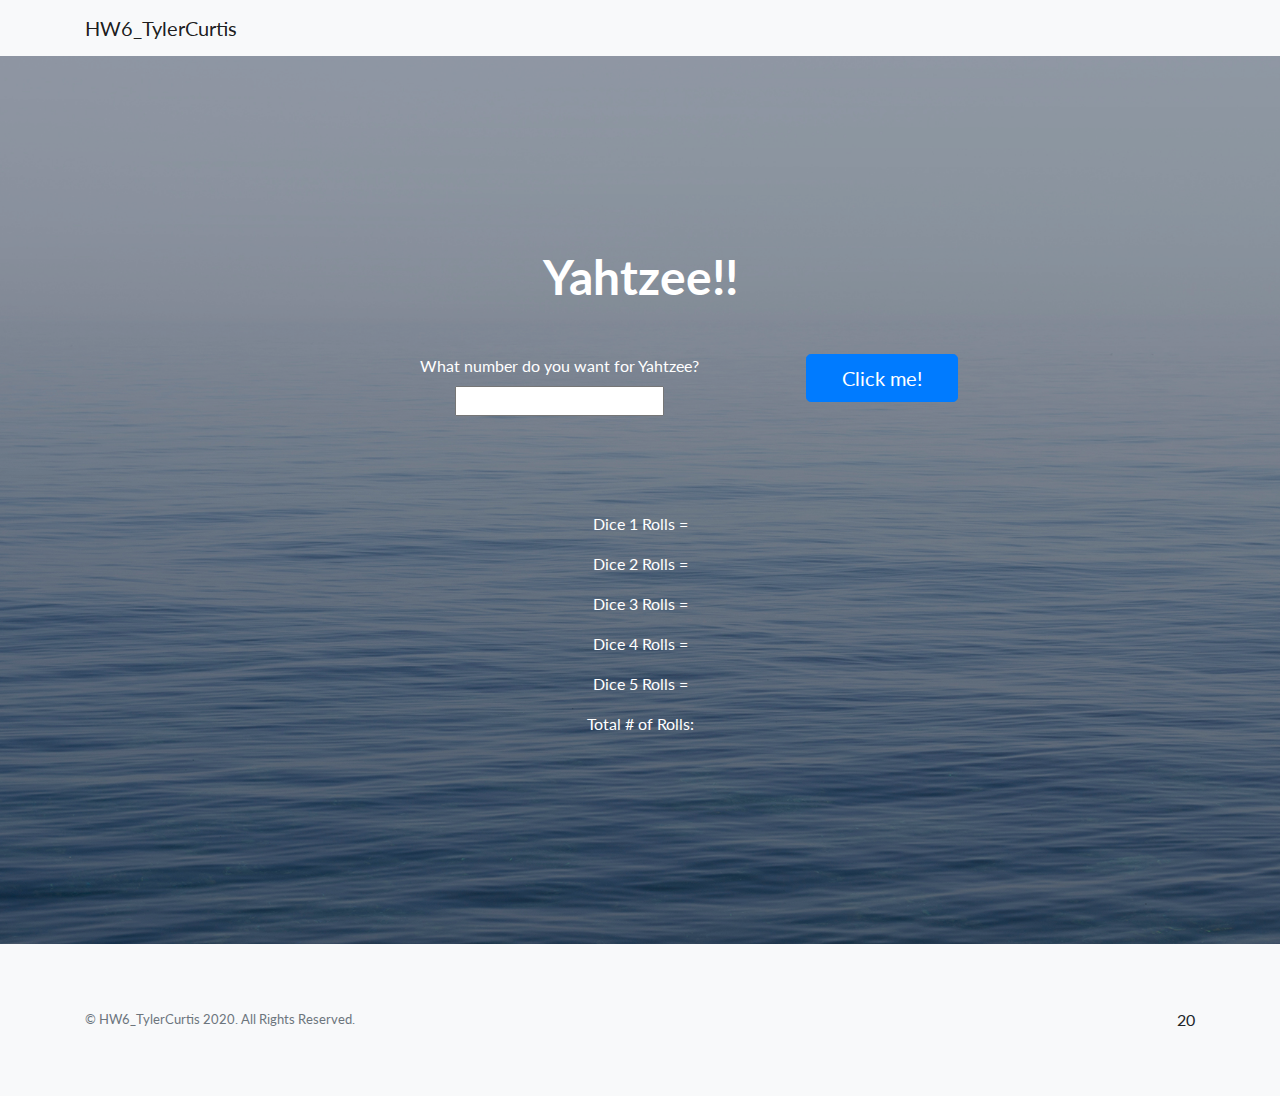
==== index.html @ ae4e48c7 "first-commit" ====
<!DOCTYPE html>
<html lang="en">

<head>

  <meta charset="utf-8">
  <meta name="viewport" content="width=device-width, initial-scale=1, shrink-to-fit=no">
  <meta name="description" content="">
  <meta name="author" content="">

  <title>HW6_TylerCurtis</title>

  <!-- Bootstrap core CSS -->
  <link href="vendor/bootstrap/css/bootstrap.min.css" rel="stylesheet">

  <!-- Custom fonts for this template -->
  <link href="vendor/fontawesome-free/css/all.min.css" rel="stylesheet">
  <link href="vendor/simple-line-icons/css/simple-line-icons.css" rel="stylesheet" type="text/css">
  <link href="https://fonts.googleapis.com/css?family=Lato:300,400,700,300italic,400italic,700italic" rel="stylesheet"
    type="text/css">

  <!-- Custom styles for this template -->
  <link href="css/landing-page.min.css" rel="stylesheet">

</head>

<body>

  <!-- Navigation -->
  <nav class="navbar navbar-light bg-light static-top">
    <div class="container">
      <a class="navbar-brand" href="#">HW6_TylerCurtis</a>
      <!--<a class="btn btn-primary" href="#">Sign In</a>-->
    </div>
  </nav>

  <!-- Masthead -->
  <header class="masthead text-white text-center">
    <div class="overlay"></div>
    <div class="container">
      <div class="row">
        <div class="col-xl-9 mx-auto">
          <h1 class="mb-5">Yahtzee!!</h1>
        </div>
        <div class="col-md-10 col-lg-8 col-xl-7 mx-auto">
          
          <!--MY CODE BEGINS HERE-->

          <!--TYLER CURTIS HW6 IS303 SEC 001-->

          <!--The main program description will be found in my script tags-->
          
          <!--Header, input box, and button, after the design of the bootstrap theme-->
          <form>
            <div class="form-row">
              <div class="col-12 col-md-9 mb-2 mb-md-0">
                <label>What number do you want for Yahtzee?</label>
                <input type="text" name="userNumber" id="input" value="">
              </div>
              <div class="col-12 col-md-3">
                <button type="button" class="btn btn-block btn-lg btn-primary" id="rollDice"
                  onclick="rollTheDie()">Click me!</button>
              </div>
            </div>
          </form>

          <!--images will appear here, but are currently set to nothing-->
          <br><br>
          <img id="die1" src=""></img>
          <img id="die2" src=""></img>
          <img id="die3" src=""></img>
          <img id="die4" src=""></img>
          <img id="die5" src=""></img>
          <br><br>

          <!--The p tags that represent the rolls of each die-->
          <p id="d1Rolls">Dice 1 Rolls =</p>
          <p id="d2Rolls">Dice 2 Rolls =</p>
          <p id="d3Rolls">Dice 3 Rolls =</p>
          <p id="d4Rolls">Dice 4 Rolls =</p>
          <p id="d5Rolls">Dice 5 Rolls =</p>
          <p id="tCount">Total # of Rolls:</p>

          <script>

            /*
            Description: This Program replicates part of a game of Yahtzee. Well, better put,
            it helps you get a "Yahtzee". Overall, the goal and process is simple: 
            (1) write in the input box the number Yahtzee you want to roll
            (2) On clicking the button, the code will roll 5 "dice" that will 
            generate random numbers until they match the number you want. When each
            die matches the number, an image of a die displaying that number will show, 
            and the program will list out how many rolls each die required, along with 
            totalling up the number of rows.
            (3) This program uses functions to do these specific tasks, making the code look quite clean :)
            */


            function rollTheDie() {

              //them variables
              var userYahtzee;
              var die1; //each one of these represents the value of the roll
              var die2;
              var die3;
              var die4;
              var die5;
              var d1Count = 0; //each is the number of times it took to match userYahtzee
              var d2Count = 0;
              var d3Count = 0;
              var d4Count = 0;
              var d5Count = 0;

              //getting value of userYahtzee from the DOM
              userYahtzee = parseInt(document.getElementById("input").value);
              //alert(userYahtzee);

              //checks to see if the number selected, is indeed a number and is between 1 and 6
              //(you know, like all normal dice, none of that Scattergories nonsense)
              if (userYahtzee < 1 || userYahtzee > 6 || isNaN(userYahtzee)) {
                alert("Invalid input. Must be number between 1 and 6.");
                document.getElementById("input").focus();
                return;
              }

              //for each die, there is a do-while loop that calls all but one of the other functions:

              //roll die 1, count how many rolls it takes, display image, and display that number
              do {
                die1 = Math.floor((Math.random() * 6) + 1);
                d1Count = countRoll(d1Count);
              } while (die1 != userYahtzee);
              debugger;
              displayImage(die1, "die1");
              displayCount("d1Rolls", 1, d1Count);

              //alert(d1Count);
              //roll die 2, count how many rolls it takes, display image, and display that number
              do {
                die2 = Math.floor((Math.random() * 6) + 1);
                d2Count = countRoll(d2Count);
              } while (die2 != userYahtzee);
              displayImage(die2, "die2");
              displayCount("d2Rolls", 2, d2Count);

              //roll die 3, count how many rolls it takes, display image, and display that number
              do {
                die3 = Math.floor((Math.random() * 6) + 1);
                d3Count = countRoll(d3Count);
              } while (die3 != userYahtzee);
              displayImage(die3, "die3");
              displayCount("d3Rolls", 3, d3Count);

              //roll die 4, count how many rolls it takes, display image, and display that number
              do {
                die4 = Math.floor((Math.random() * 6) + 1);
                d4Count = countRoll(d4Count);
              } while (die4 != userYahtzee);
              displayImage(die4, "die4");
              displayCount("d4Rolls", 4, d4Count);

              //roll die 5, count how many rolls it takes, display image, and display that number
              do {
                die5 = Math.floor((Math.random() * 6) + 1);
                d5Count = countRoll(d5Count);
              } while (die5 != userYahtzee);
              displayImage(die5, "die5");
              displayCount("d5Rolls", 5, d5Count);

              //display total count in DOM
              totalCount(d1Count, d2Count, d3Count, d4Count, d5Count);
            }

            //increments the parameter fed into the function by 1 every time it's called
            function countRoll(dCount) {
              //increments the passed in var by 1
              dCount++;
              return dCount;
            }

            //displays image based on what number is rolled
            function displayImage(diceNum, imgID) {
              var img;
              if (diceNum === 1) {
                img = document.getElementById(imgID).src = "images/dice1Use.jpg";
              }
              else if (diceNum === 2) {
                img = document.getElementById(imgID).src = "images/dice2Use.jpg";
              }
              else if (diceNum === 3) {
                img = document.getElementById(imgID).src = "images/dice3Use.jpg";
              }
              else if (diceNum === 4) {
                img = document.getElementById(imgID).src = "images/dice4Use.jpg";
              }
              else if (diceNum === 5) {
                img = document.getElementById(imgID).src = "images/dice5Use.jpg";
              }
              else {
                img = document.getElementById(imgID).src = "images/dice6Use.jpg";
              }
              return img;
            }

            //displays the count of rolls per die needed (displays in DOM)
            function displayCount(htmlID, dieNum, dieCount) {
              var output;
              output = document.getElementById(htmlID).innerHTML =
                "Dice " + dieNum + " Rolls = " + dieCount;
              return output;
            }

            //stores the totalCount variable, totals up the count, and displays it in the DOM
            function totalCount(d1, d2, d3, d4, d5) {
              //keeps total count variable
              var totalCount;
              totalCount = "Total # of Rolls: " + (d1 + d2 + d3 + d4 + d5);
              document.getElementById("tCount").innerHTML = totalCount;
              return totalCount;
            }

          </script>


          <!--End of my code-->

        </div>
      </div>
    </div>
  </header>



  <!-- Footer -->
  <footer class="footer bg-light">
    <div class="container">
      <div class="row">
        <div class="col-lg-6 h-100 text-center text-lg-left my-auto">
          <p class="text-muted small mb-4 mb-lg-0">&copy; HW6_TylerCurtis 2020. All Rights Reserved.</p>
        </div>
        <div class="col-lg-6 h-100 text-center text-lg-right my-auto">20
        </div>
      </div>
    </div>
  </footer>

  <!-- Bootstrap core JavaScript -->
  <script src="vendor/jquery/jquery.min.js"></script>
  <script src="vendor/bootstrap/js/bootstrap.bundle.min.js"></script>

</body>

</html>
---- vendor/simple-line-icons/css/simple-line-icons.css ----
/*
* Font Face
*/
@font-face {
  font-family: 'simple-line-icons';
  src: url('../fonts/Simple-Line-Icons.eot?v=2.4.0');
  src: url('../fonts/Simple-Line-Icons.eot?v=2.4.0#iefix') format('embedded-opentype'), url('../fonts/Simple-Line-Icons.woff2?v=2.4.0') format('woff2'), url('../fonts/Simple-Line-Icons.ttf?v=2.4.0') format('truetype'), url('../fonts/Simple-Line-Icons.woff?v=2.4.0') format('woff'), url('../fonts/Simple-Line-Icons.svg?v=2.4.0#simple-line-icons') format('svg');
  font-weight: normal;
  font-style: normal;
}
/*
 Use the following code if you want to have a class per icon.
 Instead of a list of all class selectors, you can use the generic [class*="icon-"] selector,
 but it's slower.
*/
.icon-user,
.icon-people,
.icon-user-female,
.icon-user-follow,
.icon-user-following,
.icon-user-unfollow,
.icon-login,
.icon-logout,
.icon-emotsmile,
.icon-phone,
.icon-call-end,
.icon-call-in,
.icon-call-out,
.icon-map,
.icon-location-pin,
.icon-direction,
.icon-directions,
.icon-compass,
.icon-layers,
.icon-menu,
.icon-list,
.icon-options-vertical,
.icon-options,
.icon-arrow-down,
.icon-arrow-left,
.icon-arrow-right,
.icon-arrow-up,
.icon-arrow-up-circle,
.icon-arrow-left-circle,
.icon-arrow-right-circle,
.icon-arrow-down-circle,
.icon-check,
.icon-clock,
.icon-plus,
.icon-minus,
.icon-close,
.icon-event,
.icon-exclamation,
.icon-organization,
.icon-trophy,
.icon-screen-smartphone,
.icon-screen-desktop,
.icon-plane,
.icon-notebook,
.icon-mustache,
.icon-mouse,
.icon-magnet,
.icon-energy,
.icon-disc,
.icon-cursor,
.icon-cursor-move,
.icon-crop,
.icon-chemistry,
.icon-speedometer,
.icon-shield,
.icon-screen-tablet,
.icon-magic-wand,
.icon-hourglass,
.icon-graduation,
.icon-ghost,
.icon-game-controller,
.icon-fire,
.icon-eyeglass,
.icon-envelope-open,
.icon-envelope-letter,
.icon-bell,
.icon-badge,
.icon-anchor,
.icon-wallet,
.icon-vector,
.icon-speech,
.icon-puzzle,
.icon-printer,
.icon-present,
.icon-playlist,
.icon-pin,
.icon-picture,
.icon-handbag,
.icon-globe-alt,
.icon-globe,
.icon-folder-alt,
.icon-folder,
.icon-film,
.icon-feed,
.icon-drop,
.icon-drawer,
.icon-docs,
.icon-doc,
.icon-diamond,
.icon-cup,
.icon-calculator,
.icon-bubbles,
.icon-briefcase,
.icon-book-open,
.icon-basket-loaded,
.icon-basket,
.icon-bag,
.icon-action-undo,
.icon-action-redo,
.icon-wrench,
.icon-umbrella,
.icon-trash,
.icon-tag,
.icon-support,
.icon-frame,
.icon-size-fullscreen,
.icon-size-actual,
.icon-shuffle,
.icon-share-alt,
.icon-share,
.icon-rocket,
.icon-question,
.icon-pie-chart,
.icon-pencil,
.icon-note,
.icon-loop,
.icon-home,
.icon-grid,
.icon-graph,
.icon-microphone,
.icon-music-tone-alt,
.icon-music-tone,
.icon-earphones-alt,
.icon-earphones,
.icon-equalizer,
.icon-like,
.icon-dislike,
.icon-control-start,
.icon-control-rewind,
.icon-control-play,
.icon-control-pause,
.icon-control-forward,
.icon-control-end,
.icon-volume-1,
.icon-volume-2,
.icon-volume-off,
.icon-calendar,
.icon-bulb,
.icon-chart,
.icon-ban,
.icon-bubble,
.icon-camrecorder,
.icon-camera,
.icon-cloud-download,
.icon-cloud-upload,
.icon-envelope,
.icon-eye,
.icon-flag,
.icon-heart,
.icon-info,
.icon-key,
.icon-link,
.icon-lock,
.icon-lock-open,
.icon-magnifier,
.icon-magnifier-add,
.icon-magnifier-remove,
.icon-paper-clip,
.icon-paper-plane,
.icon-power,
.icon-refresh,
.icon-reload,
.icon-settings,
.icon-star,
.icon-symbol-female,
.icon-symbol-male,
.icon-target,
.icon-credit-card,
.icon-paypal,
.icon-social-tumblr,
.icon-social-twitter,
.icon-social-facebook,
.icon-social-instagram,
.icon-social-linkedin,
.icon-social-pinterest,
.icon-social-github,
.icon-social-google,
.icon-social-reddit,
.icon-social-skype,
.icon-social-dribbble,
.icon-social-behance,
.icon-social-foursqare,
.icon-social-soundcloud,
.icon-social-spotify,
.icon-social-stumbleupon,
.icon-social-youtube,
.icon-social-dropbox,
.icon-social-vkontakte,
.icon-social-steam {
  font-family: 'simple-line-icons';
  speak: none;
  font-style: normal;
  font-weight: normal;
  font-variant: normal;
  text-transform: none;
  line-height: 1;
  /* Better Font Rendering =========== */
  -webkit-font-smoothing: antialiased;
  -moz-osx-font-smoothing: grayscale;
}
.icon-user:before {
  content: "\e005";
}
.icon-people:before {
  content: "\e001";
}
.icon-user-female:before {
  content: "\e000";
}
.icon-user-follow:before {
  content: "\e002";
}
.icon-user-following:before {
  content: "\e003";
}
.icon-user-unfollow:before {
  content: "\e004";
}
.icon-login:before {
  content: "\e066";
}
.icon-logout:before {
  content: "\e065";
}
.icon-emotsmile:before {
  content: "\e021";
}
.icon-phone:before {
  content: "\e600";
}
.icon-call-end:before {
  content: "\e048";
}
.icon-call-in:before {
  content: "\e047";
}
.icon-call-out:before {
  content: "\e046";
}
.icon-map:before {
  content: "\e033";
}
.icon-location-pin:before {
  content: "\e096";
}
.icon-direction:before {
  content: "\e042";
}
.icon-directions:before {
  content: "\e041";
}
.icon-compass:before {
  content: "\e045";
}
.icon-layers:before {
  content: "\e034";
}
.icon-menu:before {
  content: "\e601";
}
.icon-list:before {
  content: "\e067";
}
.icon-options-vertical:before {
  content: "\e602";
}
.icon-options:before {
  content: "\e603";
}
.icon-arrow-down:before {
  content: "\e604";
}
.icon-arrow-left:before {
  content: "\e605";
}
.icon-arrow-right:before {
  content: "\e606";
}
.icon-arrow-up:before {
  content: "\e607";
}
.icon-arrow-up-circle:before {
  content: "\e078";
}
.icon-arrow-left-circle:before {
  content: "\e07a";
}
.icon-arrow-right-circle:before {
  content: "\e079";
}
.icon-arrow-down-circle:before {
  content: "\e07b";
}
.icon-check:before {
  content: "\e080";
}
.icon-clock:before {
  content: "\e081";
}
.icon-plus:before {
  content: "\e095";
}
.icon-minus:before {
  content: "\e615";
}
.icon-close:before {
  content: "\e082";
}
.icon-event:before {
  content: "\e619";
}
.icon-exclamation:before {
  content: "\e617";
}
.icon-organization:before {
  content: "\e616";
}
.icon-trophy:before {
  content: "\e006";
}
.icon-screen-smartphone:before {
  content: "\e010";
}
.icon-screen-desktop:before {
  content: "\e011";
}
.icon-plane:before {
  content: "\e012";
}
.icon-notebook:before {
  content: "\e013";
}
.icon-mustache:before {
  content: "\e014";
}
.icon-mouse:before {
  content: "\e015";
}
.icon-magnet:before {
  content: "\e016";
}
.icon-energy:before {
  content: "\e020";
}
.icon-disc:before {
  content: "\e022";
}
.icon-cursor:before {
  content: "\e06e";
}
.icon-cursor-move:before {
  content: "\e023";
}
.icon-crop:before {
  content: "\e024";
}
.icon-chemistry:before {
  content: "\e026";
}
.icon-speedometer:before {
  content: "\e007";
}
.icon-shield:before {
  content: "\e00e";
}
.icon-screen-tablet:before {
  content: "\e00f";
}
.icon-magic-wand:before {
  content: "\e017";
}
.icon-hourglass:before {
  content: "\e018";
}
.icon-graduation:before {
  content: "\e019";
}
.icon-ghost:before {
  content: "\e01a";
}
.icon-game-controller:before {
  content: "\e01b";
}
.icon-fire:before {
  content: "\e01c";
}
.icon-eyeglass:before {
  content: "\e01d";
}
.icon-envelope-open:before {
  content: "\e01e";
}
.icon-envelope-letter:before {
  content: "\e01f";
}
.icon-bell:before {
  content: "\e027";
}
.icon-badge:before {
  content: "\e028";
}
.icon-anchor:before {
  content: "\e029";
}
.icon-wallet:before {
  content: "\e02a";
}
.icon-vector:before {
  content: "\e02b";
}
.icon-speech:before {
  content: "\e02c";
}
.icon-puzzle:before {
  content: "\e02d";
}
.icon-printer:before {
  content: "\e02e";
}
.icon-present:before {
  content: "\e02f";
}
.icon-playlist:before {
  content: "\e030";
}
.icon-pin:before {
  content: "\e031";
}
.icon-picture:before {
  content: "\e032";
}
.icon-handbag:before {
  content: "\e035";
}
.icon-globe-alt:before {
  content: "\e036";
}
.icon-globe:before {
  content: "\e037";
}
.icon-folder-alt:before {
  content: "\e039";
}
.icon-folder:before {
  content: "\e089";
}
.icon-film:before {
  content: "\e03a";
}
.icon-feed:before {
  content: "\e03b";
}
.icon-drop:before {
  content: "\e03e";
}
.icon-drawer:before {
  content: "\e03f";
}
.icon-docs:before {
  content: "\e040";
}
.icon-doc:before {
  content: "\e085";
}
.icon-diamond:before {
  content: "\e043";
}
.icon-cup:before {
  content: "\e044";
}
.icon-calculator:before {
  content: "\e049";
}
.icon-bubbles:before {
  content: "\e04a";
}
.icon-briefcase:before {
  content: "\e04b";
}
.icon-book-open:before {
  content: "\e04c";
}
.icon-basket-loaded:before {
  content: "\e04d";
}
.icon-basket:before {
  content: "\e04e";
}
.icon-bag:before {
  content: "\e04f";
}
.icon-action-undo:before {
  content: "\e050";
}
.icon-action-redo:before {
  content: "\e051";
}
.icon-wrench:before {
  content: "\e052";
}
.icon-umbrella:before {
  content: "\e053";
}
.icon-trash:before {
  content: "\e054";
}
.icon-tag:before {
  content: "\e055";
}
.icon-support:before {
  content: "\e056";
}
.icon-frame:before {
  content: "\e038";
}
.icon-size-fullscreen:before {
  content: "\e057";
}
.icon-size-actual:before {
  content: "\e058";
}
.icon-shuffle:before {
  content: "\e059";
}
.icon-share-alt:before {
  content: "\e05a";
}
.icon-share:before {
  content: "\e05b";
}
.icon-rocket:before {
  content: "\e05c";
}
.icon-question:before {
  content: "\e05d";
}
.icon-pie-chart:before {
  content: "\e05e";
}
.icon-pencil:before {
  content: "\e05f";
}
.icon-note:before {
  content: "\e060";
}
.icon-loop:before {
  content: "\e064";
}
.icon-home:before {
  content: "\e069";
}
.icon-grid:before {
  content: "\e06a";
}
.icon-graph:before {
  content: "\e06b";
}
.icon-microphone:before {
  content: "\e063";
}
.icon-music-tone-alt:before {
  content: "\e061";
}
.icon-music-tone:before {
  content: "\e062";
}
.icon-earphones-alt:before {
  content: "\e03c";
}
.icon-earphones:before {
  content: "\e03d";
}
.icon-equalizer:before {
  content: "\e06c";
}
.icon-like:before {
  content: "\e068";
}
.icon-dislike:before {
  content: "\e06d";
}
.icon-control-start:before {
  content: "\e06f";
}
.icon-control-rewind:before {
  content: "\e070";
}
.icon-control-play:before {
  content: "\e071";
}
.icon-control-pause:before {
  content: "\e072";
}
.icon-control-forward:before {
  content: "\e073";
}
.icon-control-end:before {
  content: "\e074";
}
.icon-volume-1:before {
  content: "\e09f";
}
.icon-volume-2:before {
  content: "\e0a0";
}
.icon-volume-off:before {
  content: "\e0a1";
}
.icon-calendar:before {
  content: "\e075";
}
.icon-bulb:before {
  content: "\e076";
}
.icon-chart:before {
  content: "\e077";
}
.icon-ban:before {
  content: "\e07c";
}
.icon-bubble:before {
  content: "\e07d";
}
.icon-camrecorder:before {
  content: "\e07e";
}
.icon-camera:before {
  content: "\e07f";
}
.icon-cloud-download:before {
  content: "\e083";
}
.icon-cloud-upload:before {
  content: "\e084";
}
.icon-envelope:before {
  content: "\e086";
}
.icon-eye:before {
  content: "\e087";
}
.icon-flag:before {
  content: "\e088";
}
.icon-heart:before {
  content: "\e08a";
}
.icon-info:before {
  content: "\e08b";
}
.icon-key:before {
  content: "\e08c";
}
.icon-link:before {
  content: "\e08d";
}
.icon-lock:before {
  content: "\e08e";
}
.icon-lock-open:before {
  content: "\e08f";
}
.icon-magnifier:before {
  content: "\e090";
}
.icon-magnifier-add:before {
  content: "\e091";
}
.icon-magnifier-remove:before {
  content: "\e092";
}
.icon-paper-clip:before {
  content: "\e093";
}
.icon-paper-plane:before {
  content: "\e094";
}
.icon-power:before {
  content: "\e097";
}
.icon-refresh:before {
  content: "\e098";
}
.icon-reload:before {
  content: "\e099";
}
.icon-settings:before {
  content: "\e09a";
}
.icon-star:before {
  content: "\e09b";
}
.icon-symbol-female:before {
  content: "\e09c";
}
.icon-symbol-male:before {
  content: "\e09d";
}
.icon-target:before {
  content: "\e09e";
}
.icon-credit-card:before {
  content: "\e025";
}
.icon-paypal:before {
  content: "\e608";
}
.icon-social-tumblr:before {
  content: "\e00a";
}
.icon-social-twitter:before {
  content: "\e009";
}
.icon-social-facebook:before {
  content: "\e00b";
}
.icon-social-instagram:before {
  content: "\e609";
}
.icon-social-linkedin:before {
  content: "\e60a";
}
.icon-social-pinterest:before {
  content: "\e60b";
}
.icon-social-github:before {
  content: "\e60c";
}
.icon-social-google:before {
  content: "\e60d";
}
.icon-social-reddit:before {
  content: "\e60e";
}
.icon-social-skype:before {
  content: "\e60f";
}
.icon-social-dribbble:before {
  content: "\e00d";
}
.icon-social-behance:before {
  content: "\e610";
}
.icon-social-foursqare:before {
  content: "\e611";
}
.icon-social-soundcloud:before {
  content: "\e612";
}
.icon-social-spotify:before {
  content: "\e613";
}
.icon-social-stumbleupon:before {
  content: "\e614";
}
.icon-social-youtube:before {
  content: "\e008";
}
.icon-social-dropbox:before {
  content: "\e00c";
}
.icon-social-vkontakte:before {
  content: "\e618";
}
.icon-social-steam:before {
  content: "\e620";
}
---- css/landing-page.min.css ----
/*!
 * Start Bootstrap - Landing Page v5.0.9 (https://startbootstrap.com/theme/landing-page)
 * Copyright 2013-2020 Start Bootstrap
 * Licensed under MIT (https://github.com/StartBootstrap/startbootstrap-landing-page/blob/master/LICENSE)
 */body{font-family:Lato,'Helvetica Neue',Helvetica,Arial,sans-serif}h1,h2,h3,h4,h5,h6{font-family:Lato,'Helvetica Neue',Helvetica,Arial,sans-serif;font-weight:700}header.masthead{position:relative;background-color:#343a40;background:url(../img/bg-masthead.jpg) no-repeat center center;background-size:cover;padding-top:8rem;padding-bottom:8rem}header.masthead .overlay{position:absolute;background-color:#212529;height:100%;width:100%;top:0;left:0;opacity:.3}header.masthead h1{font-size:2rem}@media (min-width:768px){header.masthead{padding-top:12rem;padding-bottom:12rem}header.masthead h1{font-size:3rem}}.showcase .showcase-text{padding:3rem}.showcase .showcase-img{min-height:30rem;background-size:cover}@media (min-width:768px){.showcase .showcase-text{padding:7rem}}.features-icons{padding-top:7rem;padding-bottom:7rem}.features-icons .features-icons-item{max-width:20rem}.features-icons .features-icons-item .features-icons-icon{height:7rem}.features-icons .features-icons-item .features-icons-icon i{font-size:4.5rem}.features-icons .features-icons-item:hover .features-icons-icon i{font-size:5rem}.testimonials{padding-top:7rem;padding-bottom:7rem}.testimonials .testimonial-item{max-width:18rem}.testimonials .testimonial-item img{max-width:12rem;box-shadow:0 5px 5px 0 #adb5bd}.call-to-action{position:relative;background-color:#343a40;background:url(../img/bg-masthead.jpg) no-repeat center center;background-size:cover;padding-top:7rem;padding-bottom:7rem}.call-to-action .overlay{position:absolute;background-color:#212529;height:100%;width:100%;top:0;left:0;opacity:.3}footer.footer{padding-top:4rem;padding-bottom:4rem}
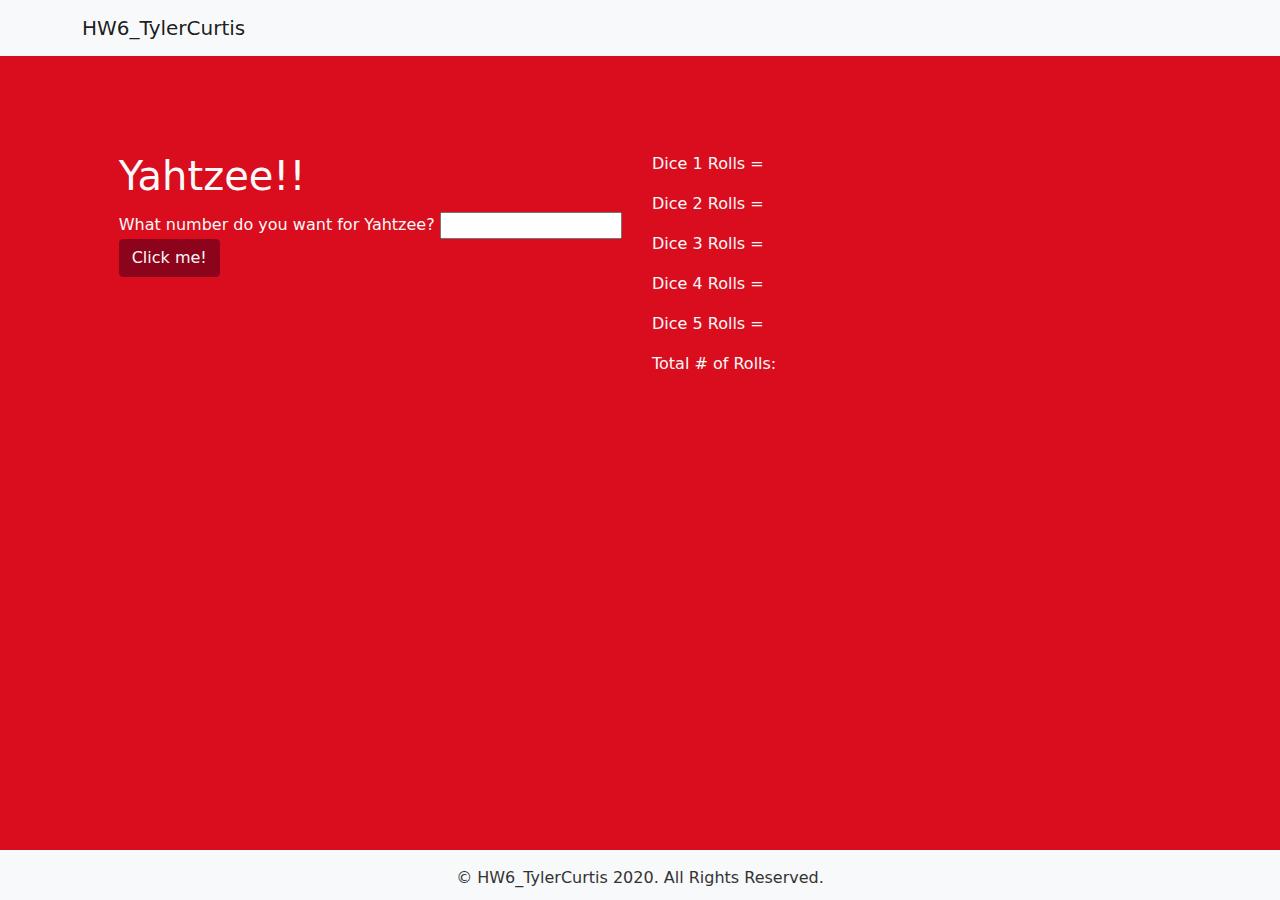
==== commit ceaad910: "Yahtzee Update" ====
--- a/index.html
+++ b/index.html
@@ -10,9 +10,6 @@
 
   <title>HW6_TylerCurtis</title>
 
-  <!-- Bootstrap core CSS -->
-  <link href="vendor/bootstrap/css/bootstrap.min.css" rel="stylesheet">
-
   <!-- Custom fonts for this template -->
   <link href="vendor/fontawesome-free/css/all.min.css" rel="stylesheet">
   <link href="vendor/simple-line-icons/css/simple-line-icons.css" rel="stylesheet" type="text/css">
@@ -20,7 +17,9 @@
     type="text/css">
 
   <!-- Custom styles for this template -->
-  <link href="css/landing-page.min.css" rel="stylesheet">
+  <link href="css/bootstrap.min.css" rel="stylesheet">
+  <link href="css/bootstrap-grid.min.css" rel="stylesheet">
+  <link href="css/styles.css" rel="stylesheet">
 
 </head>
 
@@ -35,14 +34,11 @@
   </nav>
 
   <!-- Masthead -->
-  <header class="masthead text-white text-center">
-    <div class="overlay"></div>
-    <div class="container">
+  <main class="">
+    <div class="container col-10 align-content-center">
       <div class="row">
-        <div class="col-xl-9 mx-auto">
-          <h1 class="mb-5">Yahtzee!!</h1>
-        </div>
-        <div class="col-md-10 col-lg-8 col-xl-7 mx-auto">
+        <div class="col mt-lg-5 pt-lg-5">
+          <h1 class="">Yahtzee!!</h1>
           
           <!--MY CODE BEGINS HERE-->
 
@@ -52,25 +48,27 @@
           
           <!--Header, input box, and button, after the design of the bootstrap theme-->
           <form>
-            <div class="form-row">
-              <div class="col-12 col-md-9 mb-2 mb-md-0">
+            <div class="">
+              <div class="">
                 <label>What number do you want for Yahtzee?</label>
-                <input type="text" name="userNumber" id="input" value="">
+                <input type="text" class="form-text" name="userNumber" id="input" value="">
               </div>
-              <div class="col-12 col-md-3">
-                <button type="button" class="btn btn-block btn-lg btn-primary" id="rollDice"
+              <div class="">
+                <button type="button" class="btn btn-secondary" id="rollDice"
                   onclick="rollTheDie()">Click me!</button>
               </div>
             </div>
-          </form>
+          </form>  
+        </div>
+        <div class="col">
 
           <!--images will appear here, but are currently set to nothing-->
           <br><br>
-          <img id="die1" src=""></img>
-          <img id="die2" src=""></img>
-          <img id="die3" src=""></img>
-          <img id="die4" src=""></img>
-          <img id="die5" src=""></img>
+          <img id="die1" src="" width="30px"></img>
+          <img id="die2" src="" width="30px"></img>
+          <img id="die3" src="" width="30px"></img>
+          <img id="die4" src="" width="30px"></img>
+          <img id="die5" src="" width="30px"></img>
           <br><br>
 
           <!--The p tags that represent the rolls of each die-->
@@ -81,153 +79,11 @@
           <p id="d5Rolls">Dice 5 Rolls =</p>
           <p id="tCount">Total # of Rolls:</p>
 
-          <script>
-
-            /*
-            Description: This Program replicates part of a game of Yahtzee. Well, better put,
-            it helps you get a "Yahtzee". Overall, the goal and process is simple: 
-            (1) write in the input box the number Yahtzee you want to roll
-            (2) On clicking the button, the code will roll 5 "dice" that will 
-            generate random numbers until they match the number you want. When each
-            die matches the number, an image of a die displaying that number will show, 
-            and the program will list out how many rolls each die required, along with 
-            totalling up the number of rows.
-            (3) This program uses functions to do these specific tasks, making the code look quite clean :)
-            */
-
-
-            function rollTheDie() {
-
-              //them variables
-              var userYahtzee;
-              var die1; //each one of these represents the value of the roll
-              var die2;
-              var die3;
-              var die4;
-              var die5;
-              var d1Count = 0; //each is the number of times it took to match userYahtzee
-              var d2Count = 0;
-              var d3Count = 0;
-              var d4Count = 0;
-              var d5Count = 0;
-
-              //getting value of userYahtzee from the DOM
-              userYahtzee = parseInt(document.getElementById("input").value);
-              //alert(userYahtzee);
-
-              //checks to see if the number selected, is indeed a number and is between 1 and 6
-              //(you know, like all normal dice, none of that Scattergories nonsense)
-              if (userYahtzee < 1 || userYahtzee > 6 || isNaN(userYahtzee)) {
-                alert("Invalid input. Must be number between 1 and 6.");
-                document.getElementById("input").focus();
-                return;
-              }
-
-              //for each die, there is a do-while loop that calls all but one of the other functions:
-
-              //roll die 1, count how many rolls it takes, display image, and display that number
-              do {
-                die1 = Math.floor((Math.random() * 6) + 1);
-                d1Count = countRoll(d1Count);
-              } while (die1 != userYahtzee);
-              debugger;
-              displayImage(die1, "die1");
-              displayCount("d1Rolls", 1, d1Count);
-
-              //alert(d1Count);
-              //roll die 2, count how many rolls it takes, display image, and display that number
-              do {
-                die2 = Math.floor((Math.random() * 6) + 1);
-                d2Count = countRoll(d2Count);
-              } while (die2 != userYahtzee);
-              displayImage(die2, "die2");
-              displayCount("d2Rolls", 2, d2Count);
-
-              //roll die 3, count how many rolls it takes, display image, and display that number
-              do {
-                die3 = Math.floor((Math.random() * 6) + 1);
-                d3Count = countRoll(d3Count);
-              } while (die3 != userYahtzee);
-              displayImage(die3, "die3");
-              displayCount("d3Rolls", 3, d3Count);
-
-              //roll die 4, count how many rolls it takes, display image, and display that number
-              do {
-                die4 = Math.floor((Math.random() * 6) + 1);
-                d4Count = countRoll(d4Count);
-              } while (die4 != userYahtzee);
-              displayImage(die4, "die4");
-              displayCount("d4Rolls", 4, d4Count);
-
-              //roll die 5, count how many rolls it takes, display image, and display that number
-              do {
-                die5 = Math.floor((Math.random() * 6) + 1);
-                d5Count = countRoll(d5Count);
-              } while (die5 != userYahtzee);
-              displayImage(die5, "die5");
-              displayCount("d5Rolls", 5, d5Count);
-
-              //display total count in DOM
-              totalCount(d1Count, d2Count, d3Count, d4Count, d5Count);
-            }
-
-            //increments the parameter fed into the function by 1 every time it's called
-            function countRoll(dCount) {
-              //increments the passed in var by 1
-              dCount++;
-              return dCount;
-            }
-
-            //displays image based on what number is rolled
-            function displayImage(diceNum, imgID) {
-              var img;
-              if (diceNum === 1) {
-                img = document.getElementById(imgID).src = "images/dice1Use.jpg";
-              }
-              else if (diceNum === 2) {
-                img = document.getElementById(imgID).src = "images/dice2Use.jpg";
-              }
-              else if (diceNum === 3) {
-                img = document.getElementById(imgID).src = "images/dice3Use.jpg";
-              }
-              else if (diceNum === 4) {
-                img = document.getElementById(imgID).src = "images/dice4Use.jpg";
-              }
-              else if (diceNum === 5) {
-                img = document.getElementById(imgID).src = "images/dice5Use.jpg";
-              }
-              else {
-                img = document.getElementById(imgID).src = "images/dice6Use.jpg";
-              }
-              return img;
-            }
-
-            //displays the count of rolls per die needed (displays in DOM)
-            function displayCount(htmlID, dieNum, dieCount) {
-              var output;
-              output = document.getElementById(htmlID).innerHTML =
-                "Dice " + dieNum + " Rolls = " + dieCount;
-              return output;
-            }
-
-            //stores the totalCount variable, totals up the count, and displays it in the DOM
-            function totalCount(d1, d2, d3, d4, d5) {
-              //keeps total count variable
-              var totalCount;
-              totalCount = "Total # of Rolls: " + (d1 + d2 + d3 + d4 + d5);
-              document.getElementById("tCount").innerHTML = totalCount;
-              return totalCount;
-            }
-
-          </script>
-
-
           <!--End of my code-->
-
         </div>
       </div>
     </div>
-  </header>
+  </main>
 
 
 
@@ -235,18 +91,13 @@
   <footer class="footer bg-light">
     <div class="container">
       <div class="row">
-        <div class="col-lg-6 h-100 text-center text-lg-left my-auto">
-          <p class="text-muted small mb-4 mb-lg-0">&copy; HW6_TylerCurtis 2020. All Rights Reserved.</p>
-        </div>
-        <div class="col-lg-6 h-100 text-center text-lg-right my-auto">20
-        </div>
+          <p class="mt-3">&copy; HW6_TylerCurtis 2020. All Rights Reserved.</p>
       </div>
     </div>
   </footer>
 
   <!-- Bootstrap core JavaScript -->
-  <script src="vendor/jquery/jquery.min.js"></script>
-  <script src="vendor/bootstrap/js/bootstrap.bundle.min.js"></script>
+  <script src="js/yahtzee.js"></script>
 
 </body>
 
--- a/css/styles.css
+++ b/css/styles.css
@@ -0,0 +1,59 @@
+:root {
+    --yahtzee1: #D90D1E;
+    --yahtzee2: #BF0426;
+    --yahtzee3: #8C031C;
+    --yahtzee4: #F20F38;
+    --yahtzee5: #D9ADAD;
+    --white: #f9f9f9;
+    --text: #333333;
+}
+
+body {
+    color: #f9f9f9;
+    background-color: #D90D1E;
+}
+
+.navbar-light {
+    color: #333333;
+}
+
+.btn-secondary {
+    border-color: #8C031C;
+    background-color: #8C031C;
+    color: #f9f9f9;
+}
+
+.btn-secondary::selection {
+    border-color: #8C031C;
+    background-color: #8C031C;
+    color: #f9f9f9;
+}
+
+.btn-secondary::after {
+    border-color: #8C031C;
+    background-color: #8C031C;
+    color: #f9f9f9;
+}
+
+.btn-secondary::active {
+    border-color: #8C031C;
+    background-color: #8C031C;
+    color: #f9f9f9;
+}
+
+.btn-secondary:hover {
+    border-color: #f9f9f9;
+    background-color: #f9f9f9;
+    color: #8C031C;
+}
+
+.footer {
+    color: #333333;
+    position: fixed;
+    left: 0;
+    bottom: 0;
+    width: 100%;
+    text-align: center;
+    height: 50px;
+    /* box-shadow: 0px -0.5px 2px rgb(54,69,79,0.3); */
+}